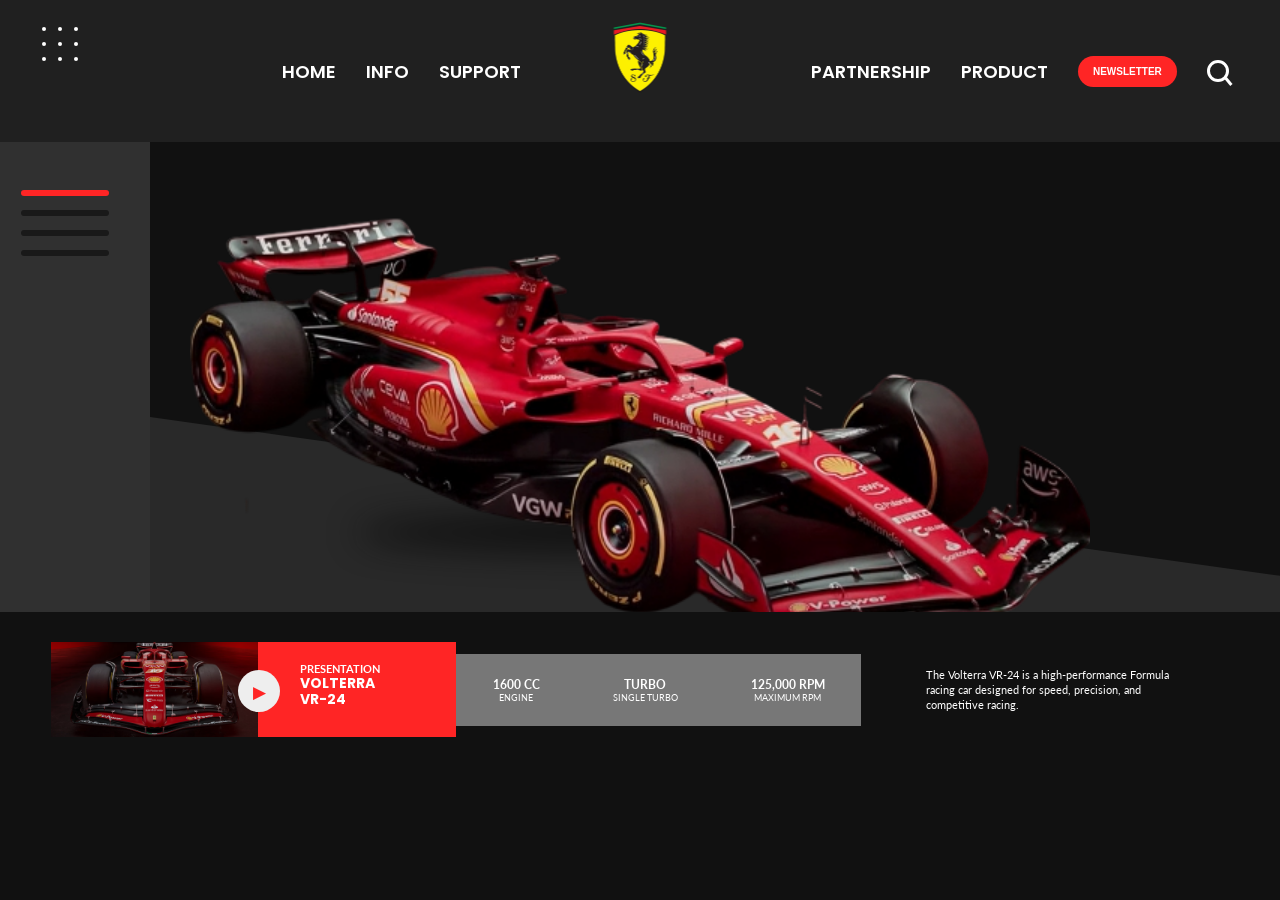
==== index.html @ 2c423c9e "Add files via upload" ====
<!DOCTYPE html>
<html lang="en">

<head>
    <meta charset="UTF-8">
    <meta name="viewport" content="width=device-width, initial-scale=1.0">

    <title>Volterra Racing</title>

    <!-- Google Fonts -->
    <link rel="preconnect" href="https://fonts.googleapis.com">
    <link rel="preconnect" href="https://fonts.gstatic.com" crossorigin>

    <link href="https://fonts.googleapis.com/css2?family=Poppins:wght@600;700;800&family=Lato:wght@400;600;700&display=swap" rel="stylesheet">

    <link rel="stylesheet" href="style.css">
</head>

<body>

    <!-- Navigation Bar -->
    <header>

        <!-- 9 Dots -->
        <div class="dots">

            <span></span>
            <span></span>
            <span></span>

            <span></span>
            <span></span>
            <span></span>

            <span></span>
            <span></span>
            <span></span>

        </div>


        <!-- Left Navigation -->
        <nav class="left-nav">

            <a href="#">HOME</a>
            <a href="#">INFO</a>
            <a href="#">SUPPORT</a>

        </nav>


        <!-- Logo -->
        <div class="logo">

            <img src="car 3.png" alt="Ferrari Logo">

        </div>


        <!-- Right Navigation -->
        <nav class="right-nav">

            <a href="#">PARTNERSHIP</a>
            <a href="#">PRODUCT</a>

            <button>NEWSLETTER</button>

            <span class="search"></span>

        </nav>

    </header>


    <!-- Hero Section -->
    <section class="hero">

        <!-- Side Menu -->
        <div class="side-menu">

            <div class="active-line"></div>
            <div></div>
            <div></div>
            <div></div>

        </div>


        <!-- Gray Ground -->
        <div class="ground"></div>


        <!-- Floating Car -->
        <div class="car-area">

            <img src="car 1.png" alt="Formula Racing Car">

        </div>


        <!-- Shadow under Car -->
        <div class="car-shadow"></div>

    </section>


    <!-- Bottom Information -->
    <section class="bottom">


        <!-- Presentation -->
        <div class="presentation">

            <div class="car-small">

                <img src="car 2.avif" alt="Formula Racing Car">

            </div>


            <div class="play">
                ▶
            </div>


            <div class="presentation-text">

                <p>PRESENTATION</p>

                <h3>
                    VOLTERRA<br>
                    VR-24
                </h3>

            </div>

        </div>


        <!-- Specifications -->
        <div class="specifications">

            <div>
                <h4>1600 CC</h4>
                <p>ENGINE</p>
            </div>

            <div>
                <h4>TURBO</h4>
                <p>SINGLE TURBO</p>
            </div>

            <div>
                <h4>125,000 RPM</h4>
                <p>MAXIMUM RPM</p>
            </div>

        </div>


        <!-- Description -->
        <div class="description">

            <p>
                The Volterra VR-24 is a high-performance
                Formula racing car designed for speed,
                precision, and competitive racing.
            </p>

        </div>

    </section>

</body>

</html>
---- style.css ----
/* =========================
   BASIC SETTINGS
========================= */

* {
    margin: 0;
    padding: 0;
    box-sizing: border-box;
}

body {
    background-color: #111111;
    color: white;
    font-family: 'Lato', sans-serif;
}


/* =========================
   NAVIGATION BAR
========================= */

header {
    height: 142px;
    background-color: #202020;

    display: flex;
    align-items: center;
    justify-content: center;

    position: relative;
}


/* =========================
   9 DOTS
========================= */

.dots {
    position: absolute;

    left: 42px;
    top: 27px;

    width: 48px;

    display: grid;
    grid-template-columns: repeat(3, 5px);

    gap: 11px;
}

.dots span {
    width: 4px;
    height: 4px;

    background-color: white;

    border-radius: 50%;
}


/* =========================
   LEFT NAVIGATION
========================= */

.left-nav {
    position: absolute;

    left: 22%;

    display: flex;
    gap: 30px;
}

.left-nav a,
.right-nav a {
    color: white;

    text-decoration: none;

    font-family: 'Poppins', sans-serif;

    font-size: 18px;

    font-weight: 600;
}

.left-nav a:hover,
.right-nav a:hover {
    color: #ff2525;
}


/* =========================
   LOGO
========================= */

.logo {
    position: absolute;

    left: 50%;
    top: 20px;

    transform: translateX(-50%);

    width: 65px;
    height: 75px;

    display: flex;
    align-items: center;
    justify-content: center;
}

.logo img {
    width: 65px;
    height: 75px;

    object-fit: contain;
}


/* =========================
   RIGHT NAVIGATION
========================= */

.right-nav {
    position: absolute;

    right: 4%;

    display: flex;
    align-items: center;

    gap: 30px;
}

.right-nav button {
    background-color: #ff2525;

    color: white;

    border: none;

    padding: 10px 15px;

    border-radius: 20px;

    font-size: 10px;

    font-weight: bold;
}


/* =========================
   SEARCH ICON
========================= */

.search {
    width: 22px;
    height: 22px;

    border: 3px solid white;

    border-radius: 50%;

    position: relative;
}

.search::after {
    content: "";

    width: 9px;
    height: 3px;

    background-color: white;

    position: absolute;

    right: -7px;
    bottom: -4px;

    transform: rotate(50deg);
}


/* =========================
   HERO SECTION
========================= */

.hero {
    height: 470px;

    background-color: #111111;

    position: relative;

    overflow: hidden;
}


/* =========================
   SIDE MENU
========================= */

.side-menu {
    position: absolute;

    left: 0;
    top: 0;

    width: 150px;
    height: 100%;

    background-color: #303030;

    padding: 48px 21px;

    z-index: 10;
}

.side-menu div {
    width: 88px;
    height: 6px;

    background-color: #191919;

    margin-bottom: 14px;

    border-radius: 5px;
}

.side-menu .active-line {
    background-color: #ff2525;
}


/* =========================
   GRAY GROUND
========================= */

.ground {
    position: absolute;

    left: 150px;

    bottom: -35px;

    width: calc(100% - 150px);

    height: 230px;

    background-color: #292929;

    transform: skewY(8deg);

    transform-origin: left bottom;

    z-index: 1;
}


/* =========================
   FLOATING CAR
========================= */

.car-area {
    position: absolute;

    left: 50%;

    top: 48px;

    width: 900px;

    transform: translateX(-50%);

    z-index: 5;
}

.car-area img {
    width: 100%;

    height: auto;

    display: block;
}


/* =========================
   CAR SHADOW
========================= */

.car-shadow {
    position: absolute;

    left: 50%;

    bottom: 62px;

    width: 570px;
    height: 35px;

    transform: translateX(-50%);

    background-color: #050505;

    border-radius: 50%;

    filter: blur(18px);

    opacity: 0.8;

    z-index: 3;
}


/* =========================
   BOTTOM SECTION
========================= */

.bottom {
    height: 155px;

    background-color: #111111;

    display: flex;

    align-items: center;

    padding-left: 51px;

    position: relative;

    z-index: 20;
}


/* =========================
   PRESENTATION
========================= */

.presentation {
    width: 405px;
    height: 95px;

    background-color: #ff2525;

    display: flex;

    position: relative;
}


/* Small Car */

.car-small {
    width: 207px;
    height: 95px;

    overflow: hidden;
}

.car-small img {
    width: 100%;
    height: 100%;

    object-fit: cover;
}


/* Play Button */

.play {
    position: absolute;

    left: 187px;
    top: 28px;

    width: 42px;
    height: 42px;

    background-color: #eeeeee;

    color: #ff2525;

    border-radius: 50%;

    display: flex;

    align-items: center;
    justify-content: center;

    font-size: 17px;
}


/* Presentation Text */

.presentation-text {
    padding-left: 42px;

    padding-top: 20px;
}

.presentation-text p {
    font-size: 11px;

    font-weight: bold;
}

.presentation-text h3 {
    font-family: 'Poppins', sans-serif;

    font-size: 14px;

    line-height: 16px;
}


/* =========================
   SPECIFICATIONS
========================= */

.specifications {
    width: 405px;
    height: 72px;

    background-color: #777777;

    display: flex;

    align-items: center;

    justify-content: space-around;

    text-align: center;
}

.specifications h4 {
    font-size: 12px;

    font-weight: bold;
}

.specifications p {
    font-size: 9px;
}


/* =========================
   DESCRIPTION
========================= */

.description {
    width: 320px;

    padding-left: 65px;
}

.description p {
    font-size: 11px;

    line-height: 15px;
}


/* =========================
   RESPONSIVE
========================= */

@media (max-width: 1100px) {

    .left-nav {
        left: 17%;
    }

    .right-nav {
        right: 2%;

        gap: 15px;
    }

    .left-nav a,
    .right-nav a {
        font-size: 14px;
    }

    .car-area {
        width: 780px;
    }

    .description {
        display: none;
    }
}


@media (max-width: 800px) {

    header {
        height: 110px;
    }

    .left-nav,
    .right-nav {
        display: none;
    }

    .dots {
        left: 25px;
        top: 25px;
    }

    .hero {
        height: 400px;
    }

    .side-menu {
        width: 100px;
    }

    .side-menu div {
        width: 60px;
    }

    .ground {
        left: 100px;

        width: calc(100% - 100px);
    }

    .car-area {
        top: 70px;

        width: 650px;
    }

    .car-shadow {
        width: 400px;
    }

    .bottom {
        padding-left: 15px;
    }

    .specifications {
        display: none;
    }
}
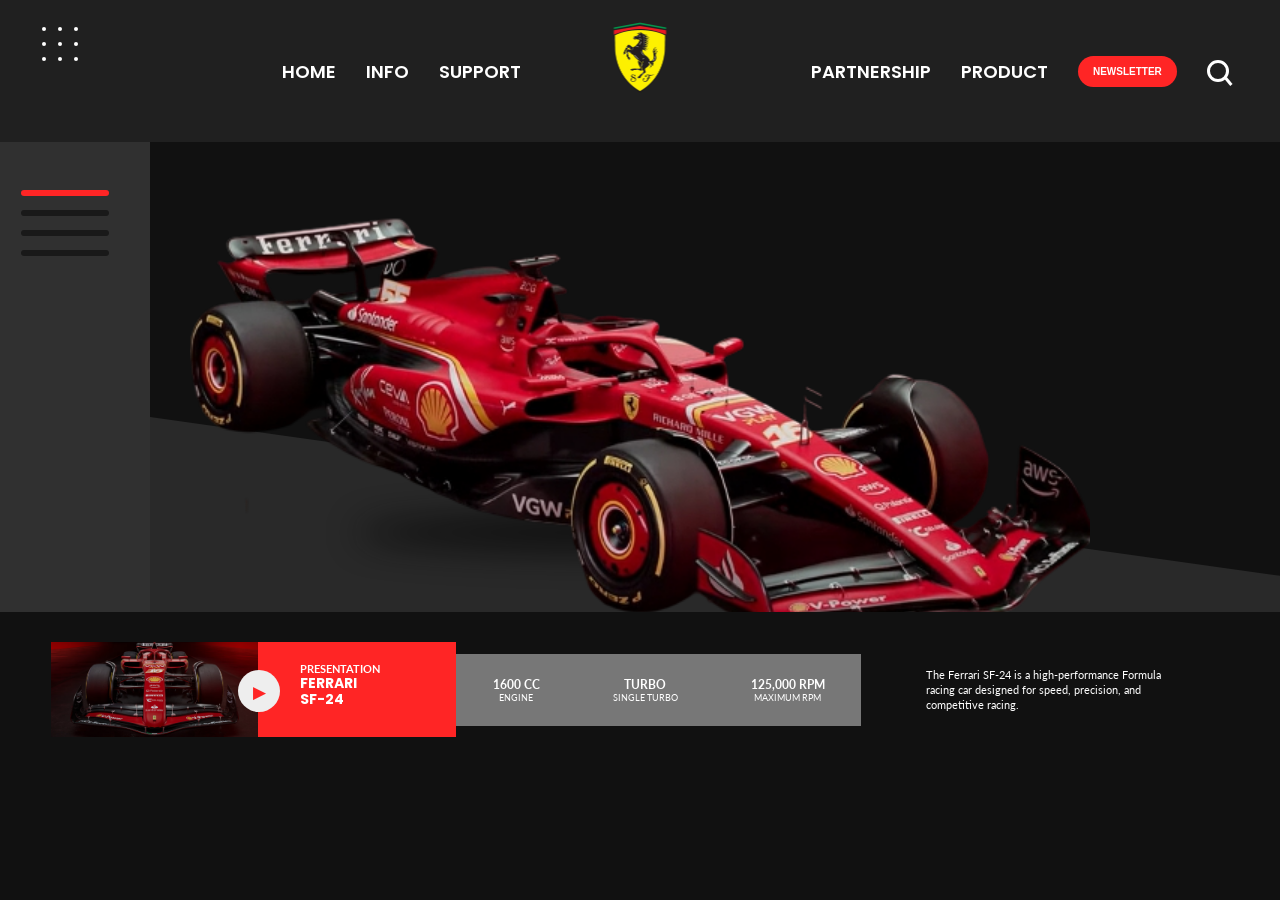
==== commit 32637c44: "Change car model and specifications in index.html Updated the car model from 'Volterra VR-24' to 'Fe" ====
--- a/index.html
+++ b/index.html
@@ -7,7 +7,6 @@
 
     <title>Volterra Racing</title>
 
-    <!-- Google Fonts -->
     <link rel="preconnect" href="https://fonts.googleapis.com">
     <link rel="preconnect" href="https://fonts.gstatic.com" crossorigin>
 
@@ -18,10 +17,10 @@
 
 <body>
 
-    <!-- Navigation Bar -->
+
     <header>
 
-        <!-- 9 Dots -->
+    
         <div class="dots">
 
             <span></span>
@@ -39,7 +38,7 @@
         </div>
 
 
-        <!-- Left Navigation -->
+    
         <nav class="left-nav">
 
             <a href="#">HOME</a>
@@ -49,7 +48,7 @@
         </nav>
 
 
-        <!-- Logo -->
+    
         <div class="logo">
 
             <img src="car 3.png" alt="Ferrari Logo">
@@ -57,7 +56,7 @@
         </div>
 
 
-        <!-- Right Navigation -->
+       
         <nav class="right-nav">
 
             <a href="#">PARTNERSHIP</a>
@@ -72,10 +71,10 @@
     </header>
 
 
-    <!-- Hero Section -->
+   
     <section class="hero">
 
-        <!-- Side Menu -->
+        
         <div class="side-menu">
 
             <div class="active-line"></div>
@@ -86,11 +85,11 @@
         </div>
 
 
-        <!-- Gray Ground -->
+        
         <div class="ground"></div>
 
 
-        <!-- Floating Car -->
+        
         <div class="car-area">
 
             <img src="car 1.png" alt="Formula Racing Car">
@@ -98,17 +97,17 @@
         </div>
 
 
-        <!-- Shadow under Car -->
+        
         <div class="car-shadow"></div>
 
     </section>
 
 
-    <!-- Bottom Information -->
+    
     <section class="bottom">
 
 
-        <!-- Presentation -->
+        
         <div class="presentation">
 
             <div class="car-small">
@@ -128,8 +127,8 @@
                 <p>PRESENTATION</p>
 
                 <h3>
-                    VOLTERRA<br>
-                    VR-24
+                    FERRARI<br>
+                    SF-24
                 </h3>
 
             </div>
@@ -137,7 +136,7 @@
         </div>
 
 
-        <!-- Specifications -->
+        
         <div class="specifications">
 
             <div>
@@ -158,11 +157,11 @@
         </div>
 
 
-        <!-- Description -->
+        
         <div class="description">
 
             <p>
-                The Volterra VR-24 is a high-performance
+                The Ferrari SF-24 is a high-performance
                 Formula racing car designed for speed,
                 precision, and competitive racing.
             </p>
@@ -173,4 +172,4 @@
 
 </body>
 
-</html>+</html>
--- a/style.css
+++ b/style.css
@@ -1,6 +1,3 @@
-/* =========================
-   BASIC SETTINGS
-========================= */
 
 * {
     margin: 0;
@@ -15,10 +12,6 @@
 }
 
 
-/* =========================
-   NAVIGATION BAR
-========================= */
-
 header {
     height: 142px;
     background-color: #202020;
@@ -31,10 +24,6 @@
 }
 
 
-/* =========================
-   9 DOTS
-========================= */
-
 .dots {
     position: absolute;
 
@@ -58,11 +47,6 @@
     border-radius: 50%;
 }
 
-
-/* =========================
-   LEFT NAVIGATION
-========================= */
-
 .left-nav {
     position: absolute;
 
@@ -91,10 +75,6 @@
 }
 
 
-/* =========================
-   LOGO
-========================= */
-
 .logo {
     position: absolute;
 
@@ -118,11 +98,6 @@
     object-fit: contain;
 }
 
-
-/* =========================
-   RIGHT NAVIGATION
-========================= */
-
 .right-nav {
     position: absolute;
 
@@ -150,10 +125,6 @@
     font-weight: bold;
 }
 
-
-/* =========================
-   SEARCH ICON
-========================= */
 
 .search {
     width: 22px;
@@ -183,9 +154,6 @@
 }
 
 
-/* =========================
-   HERO SECTION
-========================= */
 
 .hero {
     height: 470px;
@@ -198,9 +166,6 @@
 }
 
 
-/* =========================
-   SIDE MENU
-========================= */
 
 .side-menu {
     position: absolute;
@@ -234,9 +199,6 @@
 }
 
 
-/* =========================
-   GRAY GROUND
-========================= */
 
 .ground {
     position: absolute;
@@ -259,9 +221,6 @@
 }
 
 
-/* =========================
-   FLOATING CAR
-========================= */
 
 .car-area {
     position: absolute;
@@ -286,9 +245,6 @@
 }
 
 
-/* =========================
-   CAR SHADOW
-========================= */
 
 .car-shadow {
     position: absolute;
@@ -314,9 +270,6 @@
 }
 
 
-/* =========================
-   BOTTOM SECTION
-========================= */
 
 .bottom {
     height: 155px;
@@ -335,9 +288,6 @@
 }
 
 
-/* =========================
-   PRESENTATION
-========================= */
 
 .presentation {
     width: 405px;
@@ -351,7 +301,6 @@
 }
 
 
-/* Small Car */
 
 .car-small {
     width: 207px;
@@ -368,7 +317,7 @@
 }
 
 
-/* Play Button */
+
 
 .play {
     position: absolute;
@@ -394,8 +343,6 @@
 }
 
 
-/* Presentation Text */
-
 .presentation-text {
     padding-left: 42px;
 
@@ -417,9 +364,6 @@
 }
 
 
-/* =========================
-   SPECIFICATIONS
-========================= */
 
 .specifications {
     width: 405px;
@@ -447,9 +391,7 @@
 }
 
 
-/* =========================
-   DESCRIPTION
-========================= */
+
 
 .description {
     width: 320px;
@@ -464,9 +406,7 @@
 }
 
 
-/* =========================
-   RESPONSIVE
-========================= */
+
 
 @media (max-width: 1100px) {
 
@@ -546,4 +486,4 @@
     .specifications {
         display: none;
     }
-}+}
